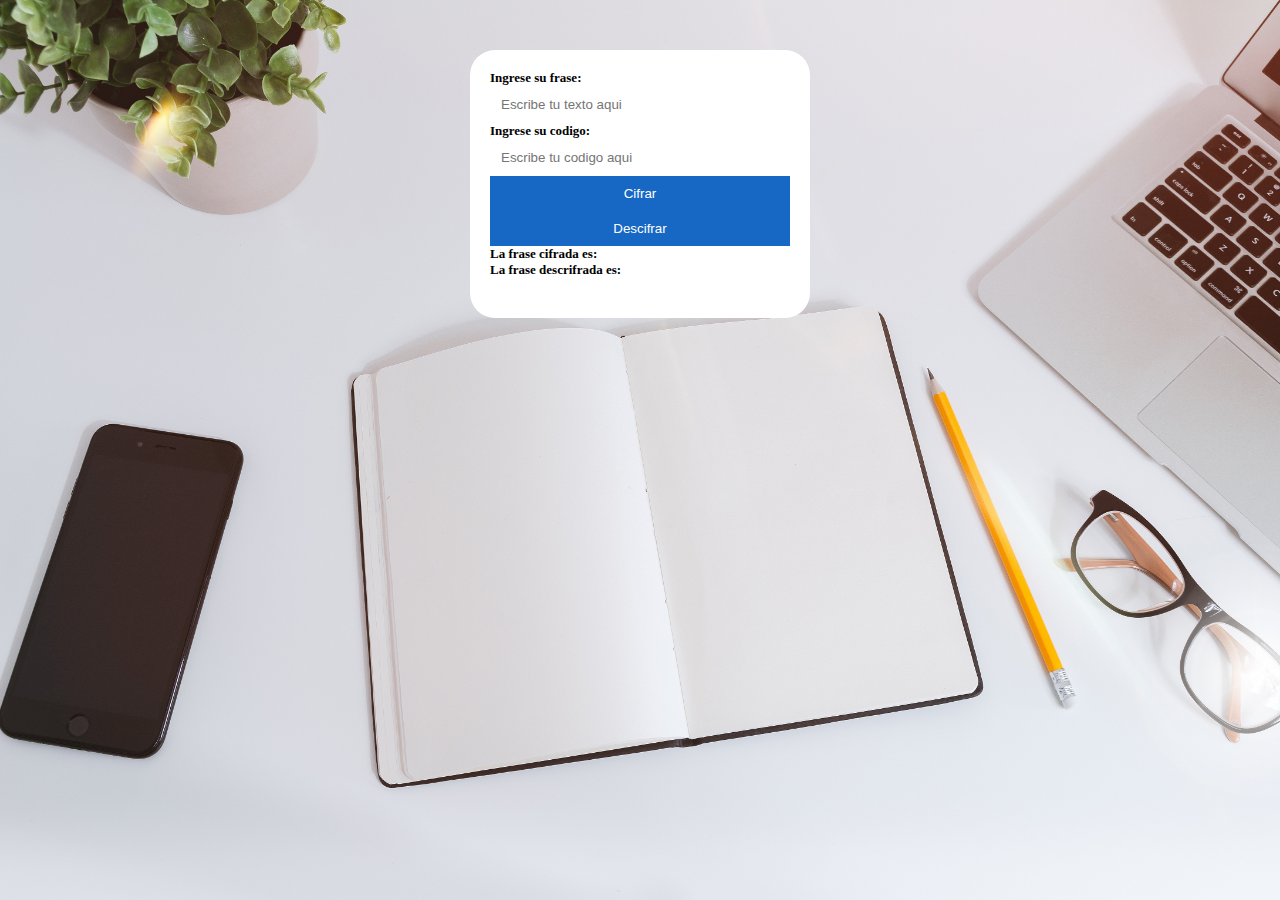
==== src/form.html @ 657c7eb0 "Diseño con Css del Proyecto" ====
<!DOCTYPE html>
<html>
<head>
	<meta charset="utf-8">
	<title>Caesar Cipher</title>
	<link rel="stylesheet" href="style.css" />
</head>
<body background= ../img/fondo-page3.jpg>
	<div class="container">
	 <form>
	 	<label for="idSentence">Ingrese su frase:</label>
	 	<input type="text" name="texto" id="idSentence" placeholder="Escribe tu texto aqui" />
	 	<label for="idKey">Ingrese su codigo:</label>
        <input type="number" name="numero" id="idKey" placeholder="Escribe tu codigo aqui"/>
        <button type="button" id = "idCode" onclick="loadCode()">Cifrar</button>
        <button type="button" id = "idDecipher" onclick="loadDecipher()">Descifrar</button>
        <label>La frase cifrada es:</label>
  		<span id ="printCode"></span>
        <label>La frase descrifrada es:</label>
        <p id = "printDecipher"></p>
	 </form>
    </div>
    <script src="cipher.js"></script>
    <script src="index.js"></script>
</body>
</html>
---- src/style.css ----
body{
	background-repeat: no-repeat;
	background-position: center center;
	background-attachment: fixed;
	background-size: cover;
}
.container {
	margin: 0 auto;
	margin-top: 50px;
	width: 960px;
}
.start{
	padding-top: 300px;
}
.button-start{
	float: left;
	width: 90%;
}
.user{
	padding-top:50px;
}
.button-user{
	float: right; 
	padding: 80px;
	width: 100px;
	display: inline-block;
}

p{
	font-size:20px;
	color: #000000;
	font-family: Segoe UI; 
	font-weight: bold;
}
form{
	background: white;
	margin: 0 auto;
	width: 300px;
	padding: 20px;
	border-radius: 25px;	

}
input, button{
	margin-bottom: : 20px;
	width: 100%;
	padding: 10px;
	border: 1px solid #0000;
	-webkit-box-sizing: border-box;
	-moz-box-sizing: border-box;
	box-sizing: border-box;
	
}
label{
	font-family: Century Gothic;
	font-size: 13px;
	display: block;
	width: 100%;
	font-weight: bold;
}
button:focus,{
	border: 1px solid #1668C4;
}
button[type="button"]{
	margin-bottom: :0;
	background: #1668C4;
	color: #fff;
	border: none;
	padding: 10px;
}
button[type="button"]:hover{
	background: #4A88F4;
	cursor: pointer;
}
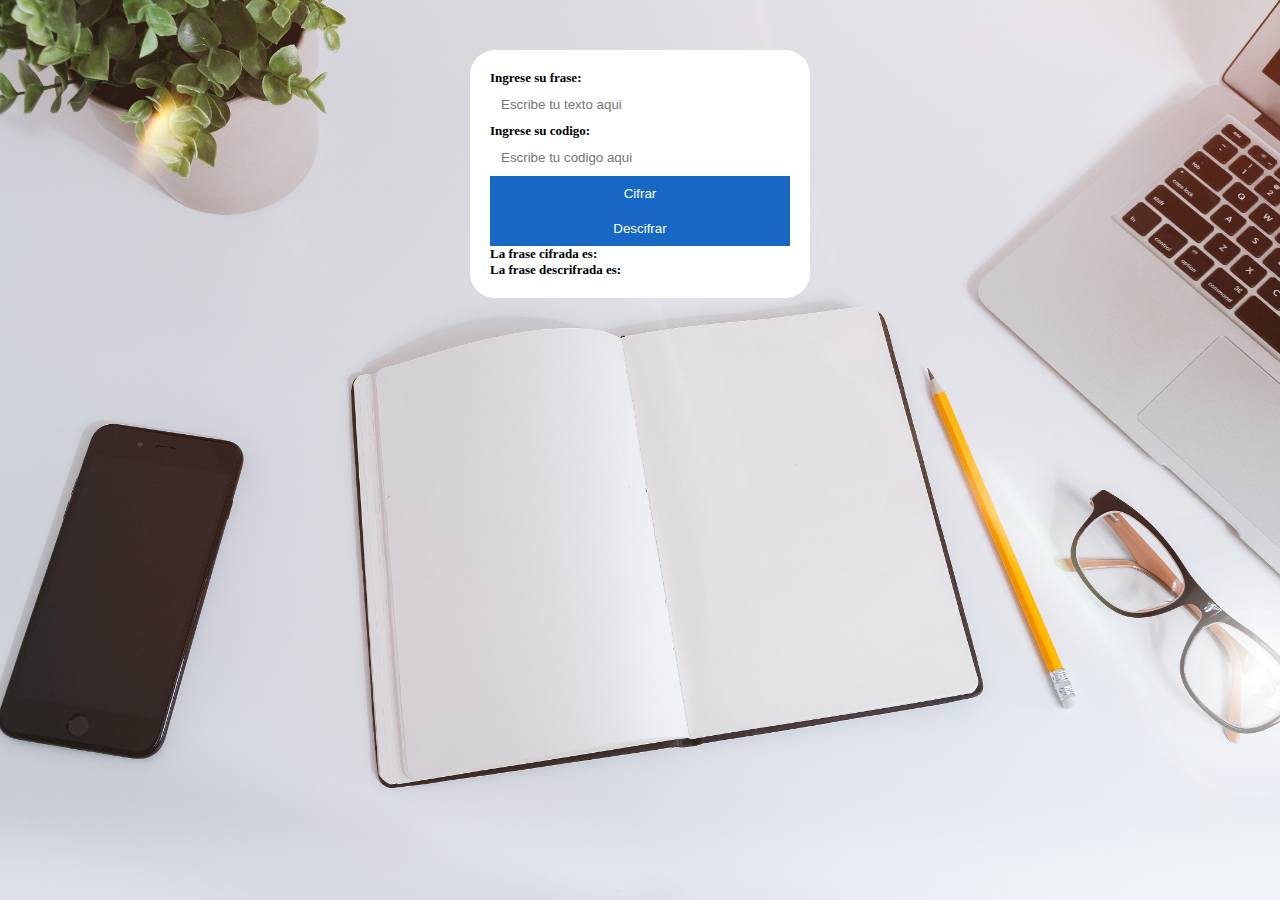
==== commit e4c4821a: "Separar funcionalidades de index.js y cipher.js" ====
--- a/src/form.html
+++ b/src/form.html
@@ -8,16 +8,19 @@
 <body background= ../img/fondo-page3.jpg>
 	<div class="container">
 	 <form>
-	 	<label for="idSentence">Ingrese su frase:</label>
-	 	<input type="text" name="texto" id="idSentence" placeholder="Escribe tu texto aqui" />
-	 	<label for="idKey">Ingrese su codigo:</label>
-        <input type="number" name="numero" id="idKey" placeholder="Escribe tu codigo aqui"/>
+	 	<label for="idString">Ingrese su frase:</label>
+	 	<input type="text" name="texto" id="idString" 
+        placeholder="Escribe tu texto aqui" />
+
+	 	<label for="idOffset">Ingrese su codigo:</label>
+        <input type="number" name="numero" id="idOffset" placeholder="Escribe tu codigo aqui"/>
+
         <button type="button" id = "idCode" onclick="loadCode()">Cifrar</button>
         <button type="button" id = "idDecipher" onclick="loadDecipher()">Descifrar</button>
         <label>La frase cifrada es:</label>
   		<span id ="printCode"></span>
         <label>La frase descrifrada es:</label>
-        <p id = "printDecipher"></p>
+        <span id = "printDecipher"></span>
 	 </form>
     </div>
     <script src="cipher.js"></script>
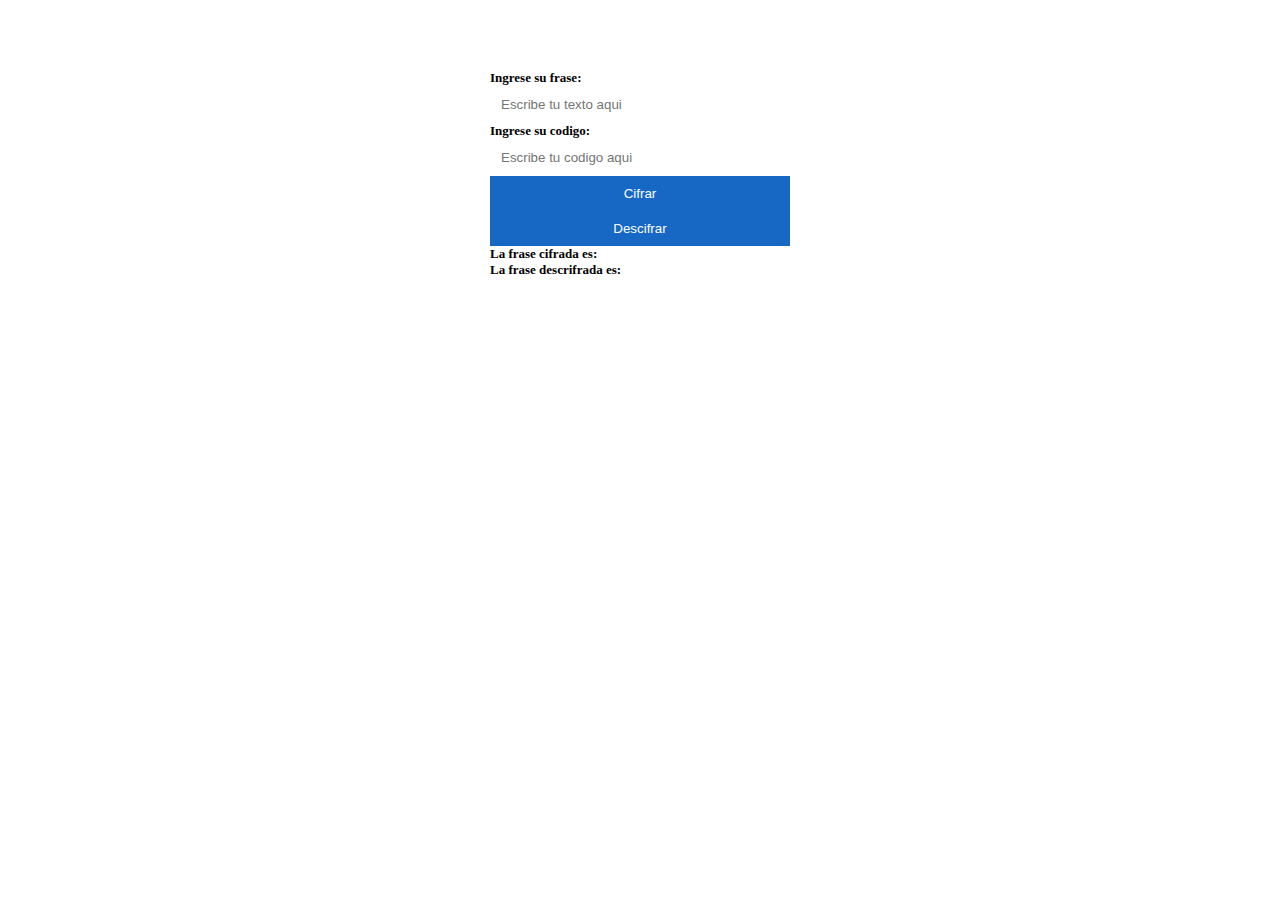
==== commit 26460906: "Se realiza prueba de test (ya implementado)" ====
--- a/src/form.html
+++ b/src/form.html
@@ -5,7 +5,8 @@
 	<title>Caesar Cipher</title>
 	<link rel="stylesheet" href="style.css" />
 </head>
-<body background= ../img/fondo-page3.jpg>
+<body>
+    <!-- background= ../img/fondo-page3.jpg -->
 	<div class="container">
 	 <form>
 	 	<label for="idString">Ingrese su frase:</label>
@@ -14,9 +15,8 @@
 
 	 	<label for="idOffset">Ingrese su codigo:</label>
         <input type="number" name="numero" id="idOffset" placeholder="Escribe tu codigo aqui"/>
-
-        <button type="button" id = "idCode" onclick="loadCode()">Cifrar</button>
-        <button type="button" id = "idDecipher" onclick="loadDecipher()">Descifrar</button>
+        <button type="button" id = "idCode">Cifrar</button>
+        <button type="button" id = "idDecipher">Descifrar</button>
         <label>La frase cifrada es:</label>
   		<span id ="printCode"></span>
         <label>La frase descrifrada es:</label>
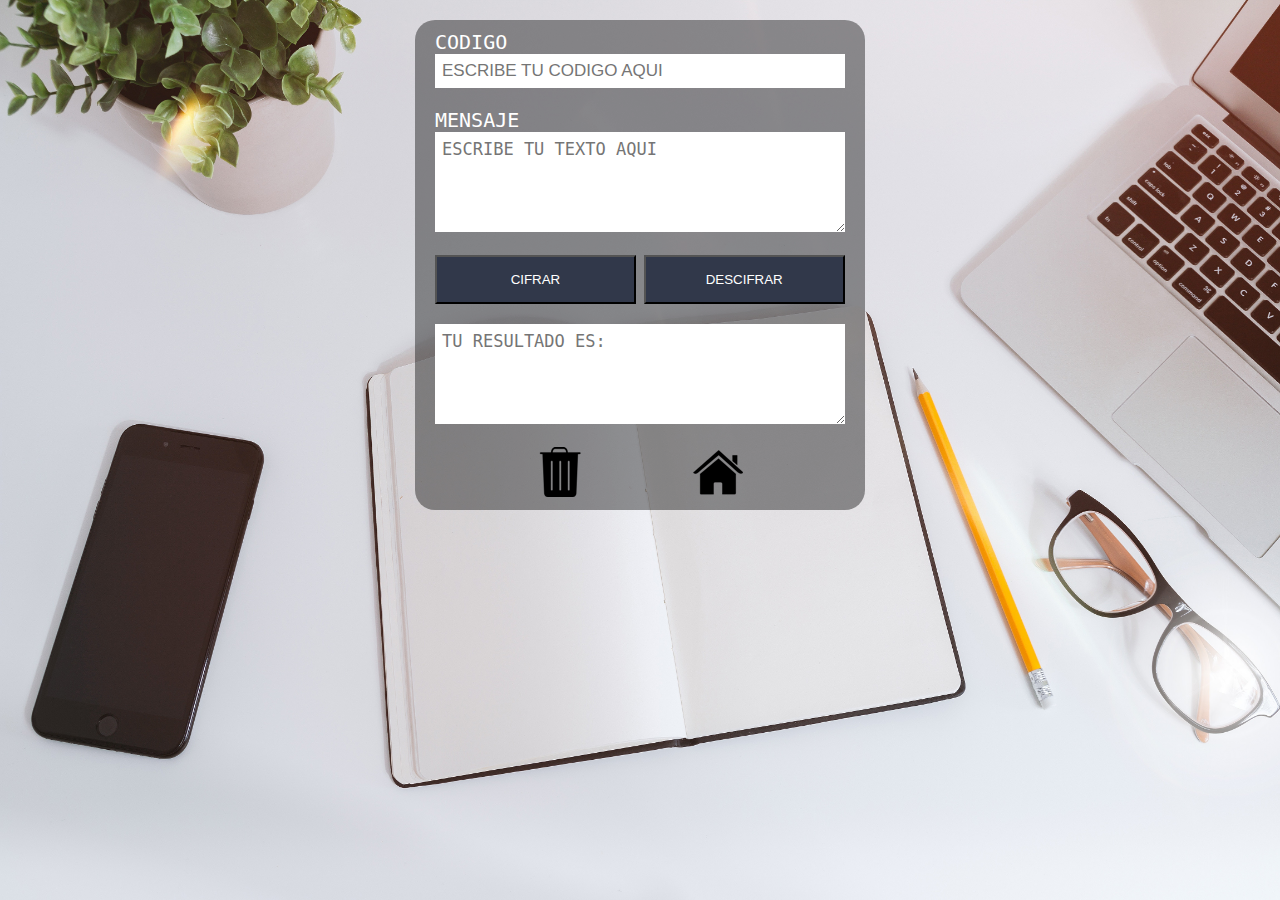
==== commit e935ca47: "Prueba de funcionalidad de diseño CSS (mejoras)" ====
--- a/src/form.html
+++ b/src/form.html
@@ -5,9 +5,22 @@
 	<title>Caesar Cipher</title>
 	<link rel="stylesheet" href="style.css" />
 </head>
-<body>
-    <!-- background= ../img/fondo-page3.jpg -->
-	<div class="container">
+<body class="fondo-page3">
+    <form>
+        <label for="idOffset">CODIGO</label>
+        <input type="text" name="numero" id="idOffset" maxlength="4" placeholder="Escribe tu codigo aqui" />
+        <!-- event.returnValue = false; -->
+        <label for="idString">MENSAJE</label>
+        <textarea type="text" name="texto" id="idString" 
+        placeholder="Escribe tu texto aqui"></textarea>
+        <button type="button" id = "idCode">CIFRAR</button>
+        <button type="button" id = "idDecipher">DESCIFRAR</button>
+        <textarea type="text" name="texto" id="idPrint" 
+        placeholder="Tu resultado es:" readonly></textarea>
+        <img type="button" id = "idClean" src="../img/trash-can.png">
+        <a href="index.html"><img src="../img/house.png"></a>
+    </form>
+	<!-- <div class="container">
 	 <form>
 	 	<label for="idString">Ingrese su frase:</label>
 	 	<input type="text" name="texto" id="idString" 
@@ -15,6 +28,7 @@
 
 	 	<label for="idOffset">Ingrese su codigo:</label>
         <input type="number" name="numero" id="idOffset" placeholder="Escribe tu codigo aqui"/>
+
         <button type="button" id = "idCode">Cifrar</button>
         <button type="button" id = "idDecipher">Descifrar</button>
         <label>La frase cifrada es:</label>
@@ -22,7 +36,7 @@
         <label>La frase descrifrada es:</label>
         <span id = "printDecipher"></span>
 	 </form>
-    </div>
+    </div> -->
     <script src="cipher.js"></script>
     <script src="index.js"></script>
 </body>
--- a/src/style.css
+++ b/src/style.css
@@ -2,72 +2,118 @@
 	background-repeat: no-repeat;
 	background-position: center center;
 	background-attachment: fixed;
-	background-size: cover;
+	background-size: 100vw 100vh;
+	font-family: monospace;
+
 }
-.container {
-	margin: 0 auto;
+.fondo-page1 {
+	background-image: url(../img/fondo-page1.jpg);
+}
+.fondo-page2 {
+	background-image: url(../img/fondo-page2.jpg);
+}
+.fondo-page3 {
+	background-image: url(../img/fondo-page3.jpg);
+}
+div{
+	width: 450px;
+	height: 450px;
+	margin: auto;
+	padding: 10px 20px;
+	box-sizing: border-box;
 	margin-top: 50px;
-	width: 960px;
+	margin-bottom: 50px;
 }
-.start{
-	padding-top: 300px;
+.btn-start{
+	width: 100%;
+	box-sizing: border-box;
+	padding: 20px;
+	margin-top:250px;
 }
-.button-start{
-	float: left;
-	width: 90%;
+.btn-user{
+	margin-right: 250px;
+	margin-top: 50px;
+	margin-bottom: 50px;
+	height: 500px;
 }
-.user{
-	padding-top:50px;
+.btn-user1{
+	width: 49%;
+	box-sizing: border-box;
+	padding: 0px;
+	margin-top:150px;
+	margin-bottom: 100px;
+	border: 5px solid black;
 }
-.button-user{
-	float: right; 
-	padding: 80px;
-	width: 100px;
-	display: inline-block;
+.btn-user2{
+	width: 49%;
+	box-sizing: border-box;
+	padding: 0px;
+	margin-top:150px;
+	margin-bottom: 100px;
+	border: 5px solid black;
+}
+.btn-back{
+	box-sizing: border-box;
+	padding: 0px;
+	margin-bottom: 20px;
+	margin-left: 300px;
+	margin-right: 30px;
+}
+form{
+	width: 450px;
+	margin: auto;
+	background: rgba(0,0,0,0.4);
+	padding: 10px 20px;
+	box-sizing: border-box;
+	margin-top: 20px;
+	border-radius: 20px;
+}
+label{
+	color:#fff;
+	text-align: center;
+	margin:0;
+	font-size: 20px;
+	margin-bottom: 20px;
 }
 
-p{
-	font-size:20px;
-	color: #000000;
-	font-family: Segoe UI; 
-	font-weight: bold;
+input, textarea{
+	width: 100%;
+	margin-bottom: 20px;
+	padding: 7px;
+	box-sizing: border-box;
+	font-size: 17px;
+	border: none;
+	text-transform: uppercase;
 }
-form{
-	background: white;
-	margin: 0 auto;
-	width: 300px;
-	padding: 20px;
-	border-radius: 25px;	
-
+textarea{
+	min-height: 100px;
+	max-height: 150px;
+	max-width: 100%;
 }
-input, button{
-	margin-bottom: : 20px;
-	width: 100%;
-	padding: 10px;
-	border: 1px solid #0000;
-	-webkit-box-sizing: border-box;
-	-moz-box-sizing: border-box;
-	box-sizing: border-box;
-	
+button{
+	width: 49%;
+	background: #31384a;
+	color: #fff;
+	padding: 15px;
+	margin-bottom: 20px;
 }
-label{
-	font-family: Century Gothic;
-	font-size: 13px;
-	display: block;
-	width: 100%;
-	font-weight: bold;
+img{
+	padding-left:100px;
 }
-button:focus,{
-	border: 1px solid #1668C4;
+#idClean:hover{
+	cursor: pointer;
 }
-button[type="button"]{
-	margin-bottom: :0;
-	background: #1668C4;
-	color: #fff;
-	border: none;
-	padding: 10px;
+#idCode:hover{
+	cursor: pointer;
 }
-button[type="button"]:hover{
-	background: #4A88F4;
+#idDecipher:hover{
 	cursor: pointer;
-}+}
+@media (max-width:480px){
+	form{
+		width: 100%;
+	}
+	.container{
+		width: 100%;
+	}
+}
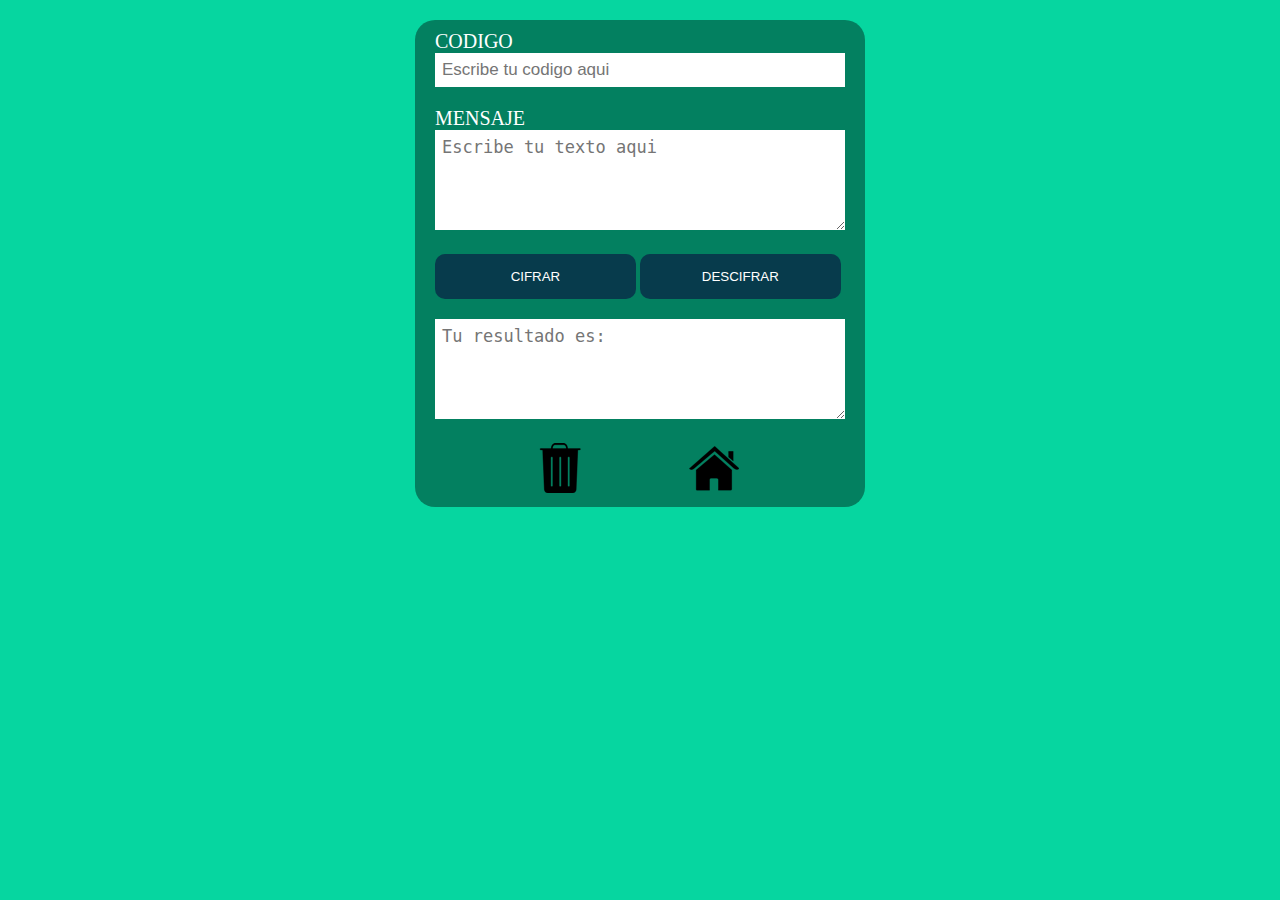
==== commit a53b732c: "Se actualiza datos" ====
--- a/src/form.html
+++ b/src/form.html
@@ -1,43 +1,25 @@
 <!DOCTYPE html>
-<html>
+<html lang="en">
 <head>
-	<meta charset="utf-8">
-	<title>Caesar Cipher</title>
-	<link rel="stylesheet" href="style.css" />
+  <meta charset="UTF-16">
+  <meta name="viewport" content="width=device-width, initial-scale=1.0">
+  <meta http-equiv="X-UA-Compatible" content="ie=edge">
+  <link rel="stylesheet" href="style.css" />
+  <title>Arcano</title>
 </head>
 <body class="fondo-page3">
-    <form>
-        <label for="idOffset">CODIGO</label>
-        <input type="text" name="numero" id="idOffset" maxlength="4" placeholder="Escribe tu codigo aqui" />
-        <!-- event.returnValue = false; -->
-        <label for="idString">MENSAJE</label>
-        <textarea type="text" name="texto" id="idString" 
-        placeholder="Escribe tu texto aqui"></textarea>
-        <button type="button" id = "idCode">CIFRAR</button>
-        <button type="button" id = "idDecipher">DESCIFRAR</button>
-        <textarea type="text" name="texto" id="idPrint" 
-        placeholder="Tu resultado es:" readonly></textarea>
-        <img type="button" id = "idClean" src="../img/trash-can.png">
-        <a href="index.html"><img src="../img/house.png"></a>
-    </form>
-	<!-- <div class="container">
-	 <form>
-	 	<label for="idString">Ingrese su frase:</label>
-	 	<input type="text" name="texto" id="idString" 
-        placeholder="Escribe tu texto aqui" />
-
-	 	<label for="idOffset">Ingrese su codigo:</label>
-        <input type="number" name="numero" id="idOffset" placeholder="Escribe tu codigo aqui"/>
-
-        <button type="button" id = "idCode">Cifrar</button>
-        <button type="button" id = "idDecipher">Descifrar</button>
-        <label>La frase cifrada es:</label>
-  		<span id ="printCode"></span>
-        <label>La frase descrifrada es:</label>
-        <span id = "printDecipher"></span>
-	 </form>
-    </div> -->
-    <script src="cipher.js"></script>
-    <script src="index.js"></script>
+  <form class="form-cipher">
+    <label for="idOffset">CODIGO</label>
+    <input type="text" name="numero" id="idOffset" maxlength="4" placeholder="Escribe tu codigo aqui" />
+    <label for="idString">MENSAJE</label>
+    <textarea type="text" name="texto" id="idString" placeholder="Escribe tu texto aqui"></textarea>
+    <button class="btn-form" type="button" id = "idCode">CIFRAR</button>
+    <button class="btn-form" type="button" id = "idDecipher">DESCIFRAR</button>
+    <textarea type="text" name="texto" id="idPrint" placeholder="Tu resultado es:" readonly></textarea>
+    <img class="img-form" type="button" id = "idClean" src="../img/trash-can.png">
+    <a href="index.html"><img class="img-form" src="../img/house.png"></a>
+  </form>
+  <script src="cipherSpecial.js"></script>
+    <script src="indexSpecial.js"></script>
 </body>
-</html>+</html>
--- a/src/style.css
+++ b/src/style.css
@@ -1,65 +1,59 @@
 body{
-	background-repeat: no-repeat;
-	background-position: center center;
-	background-attachment: fixed;
-	background-size: 100vw 100vh;
-	font-family: monospace;
-
+	margin:0px;
 }
 .fondo-page1 {
-	background-image: url(../img/fondo-page1.jpg);
+	background-color: #118AB2;
 }
 .fondo-page2 {
 	background-image: url(../img/fondo-page2.jpg);
 }
 .fondo-page3 {
-	background-image: url(../img/fondo-page3.jpg);
+	background-color: #06D6A0;
 }
-div{
+.div-main{
 	width: 450px;
 	height: 450px;
-	margin: auto;
 	padding: 10px 20px;
 	box-sizing: border-box;
-	margin-top: 50px;
+	margin: auto;
+	margin-top: 0px;
 	margin-bottom: 50px;
+	text-align: center;
+	color:#073B4C;
+	font-family: 'Roboto', sans-serif;
+}
+.title-main{
+	text-align: center;
+	font-size: 60px;
+	margin: 10px;
+	font-weight: bold;
+}
+.text-main{
+	font-size:20px;
 }
 .btn-start{
-	width: 100%;
+	width: 300px;
 	box-sizing: border-box;
-	padding: 20px;
-	margin-top:250px;
+}
+.main-user{
+	display: flex;
+   	justify-content: center;
+  	align-items: center;
+    width: auto;
+	margin: auto;
+    padding: 20px, 20px;
+	text-align: justify;
+	height: 80vh;
 }
 .btn-user{
-	margin-right: 250px;
-	margin-top: 50px;
-	margin-bottom: 50px;
-	height: 500px;
-}
-.btn-user1{
-	width: 49%;
+	margin: 10px;
+	width: 230px;
+	height: 180px;
 	box-sizing: border-box;
 	padding: 0px;
-	margin-top:150px;
-	margin-bottom: 100px;
 	border: 5px solid black;
 }
-.btn-user2{
-	width: 49%;
-	box-sizing: border-box;
-	padding: 0px;
-	margin-top:150px;
-	margin-bottom: 100px;
-	border: 5px solid black;
-}
-.btn-back{
-	box-sizing: border-box;
-	padding: 0px;
-	margin-bottom: 20px;
-	margin-left: 300px;
-	margin-right: 30px;
-}
-form{
+.form-cipher{
 	width: 450px;
 	margin: auto;
 	background: rgba(0,0,0,0.4);
@@ -83,21 +77,22 @@
 	box-sizing: border-box;
 	font-size: 17px;
 	border: none;
-	text-transform: uppercase;
 }
 textarea{
 	min-height: 100px;
 	max-height: 150px;
 	max-width: 100%;
 }
-button{
+.btn-form{
 	width: 49%;
-	background: #31384a;
+	background: #073B4C;
 	color: #fff;
 	padding: 15px;
 	margin-bottom: 20px;
+	border: 0px;
+	border-radius: 10px;
 }
-img{
+.img-form{
 	padding-left:100px;
 }
 #idClean:hover{
@@ -109,11 +104,50 @@
 #idDecipher:hover{
 	cursor: pointer;
 }
-@media (max-width:480px){
-	form{
+@media (min-width: 768px) and (max-width: 1024px) {
+	.title-main{
+		font-size: 40px;
+	}
+	.img-main{
+		width: 70%;
+	}
+	div{
 		width: 100%;
+		height: 100%;
 	}
-	.container{
+	.div-main{
+		margin-bottom: 0px;
+	}
+	.btn-start{
+		width: 50%;
+	}
+
+}
+@media (min-width: 320px) and (max-width: 480px) {
+	.title-main{
+		font-size: 40px;
+		margin-top: 50px;
+	}
+	.img-main{
+		margin-top: 20px;
+		width: 70%;
+	}
+	.div-main{
 		width: 100%;
+		margin: 0px;
 	}
-}
+	.btn-start{
+		margin-top: 20px;
+		width: 70%;
+	}
+	.main-user{
+		display: inline-block;
+		width: auto;
+	}
+	.btn-user{
+		width: 50%;
+		height: 30%;
+		margin-left: 80px;
+		margin-top: 50px;
+	}
+}